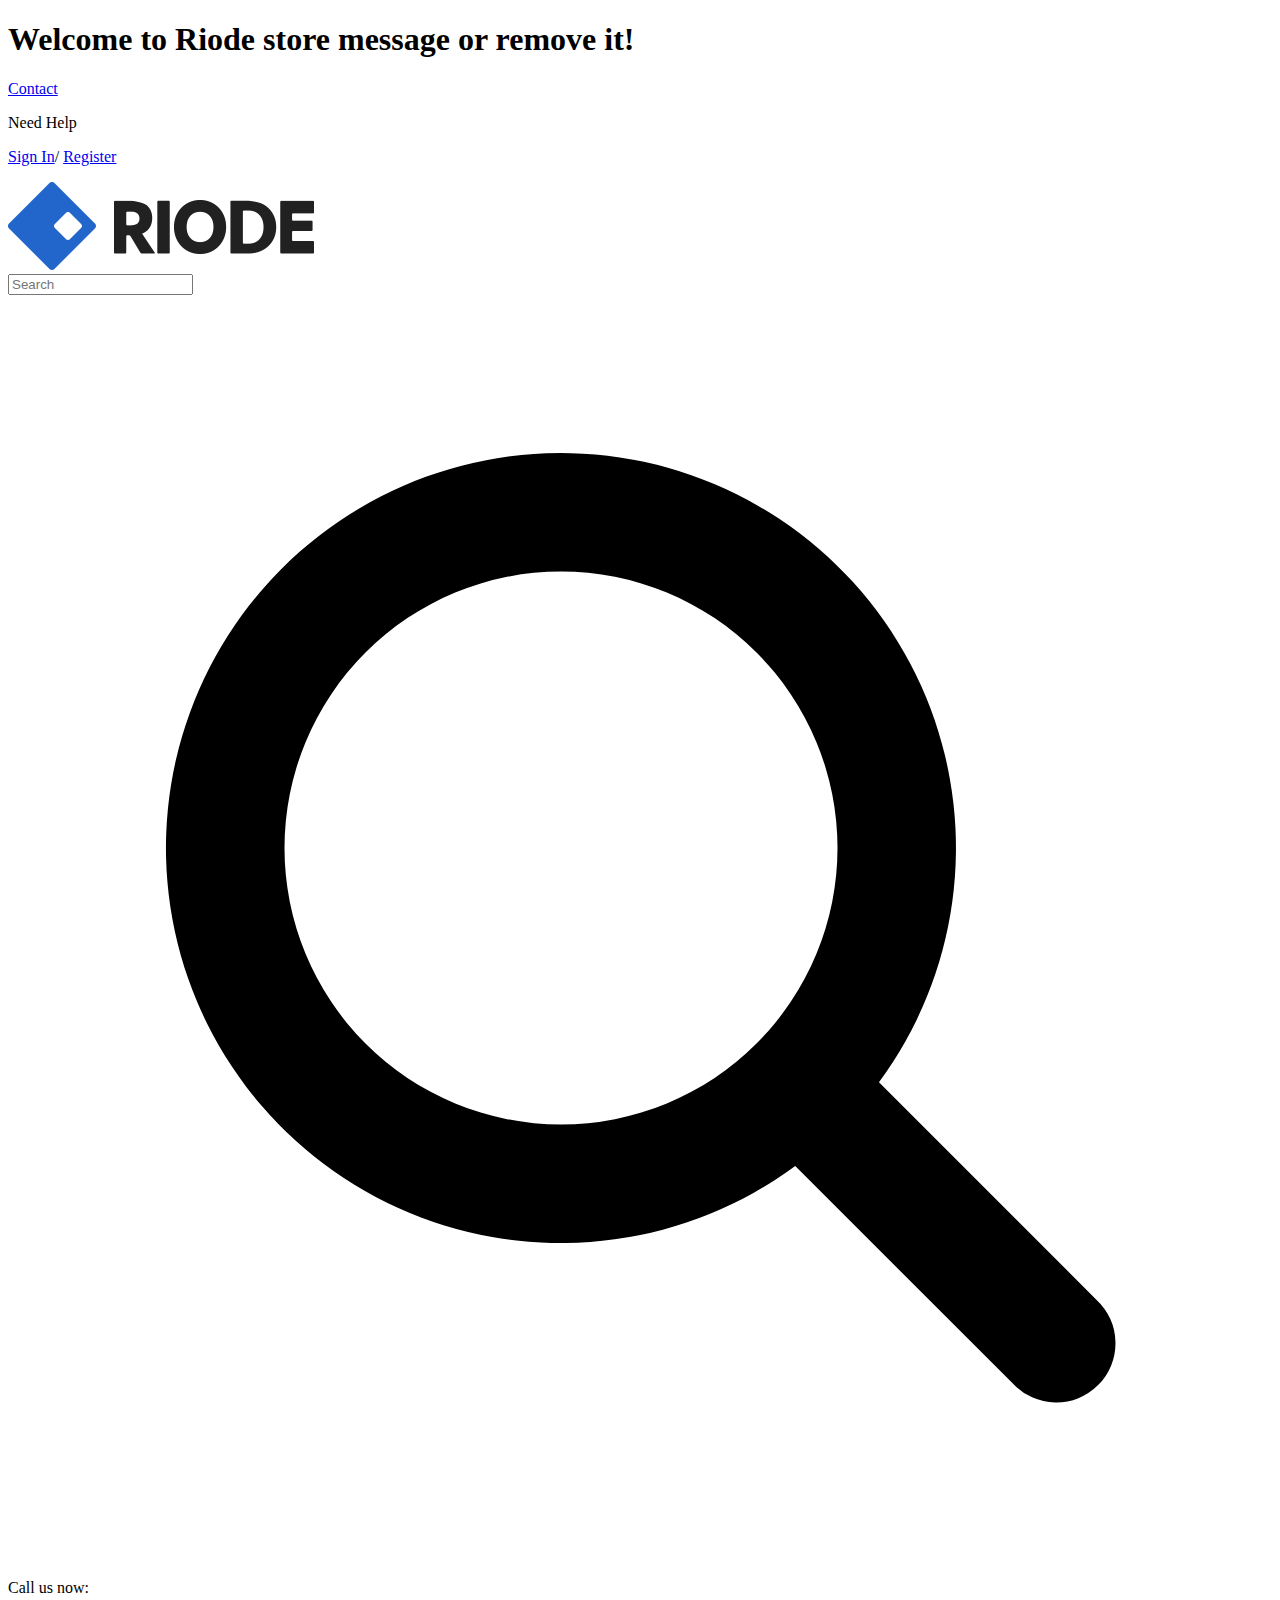
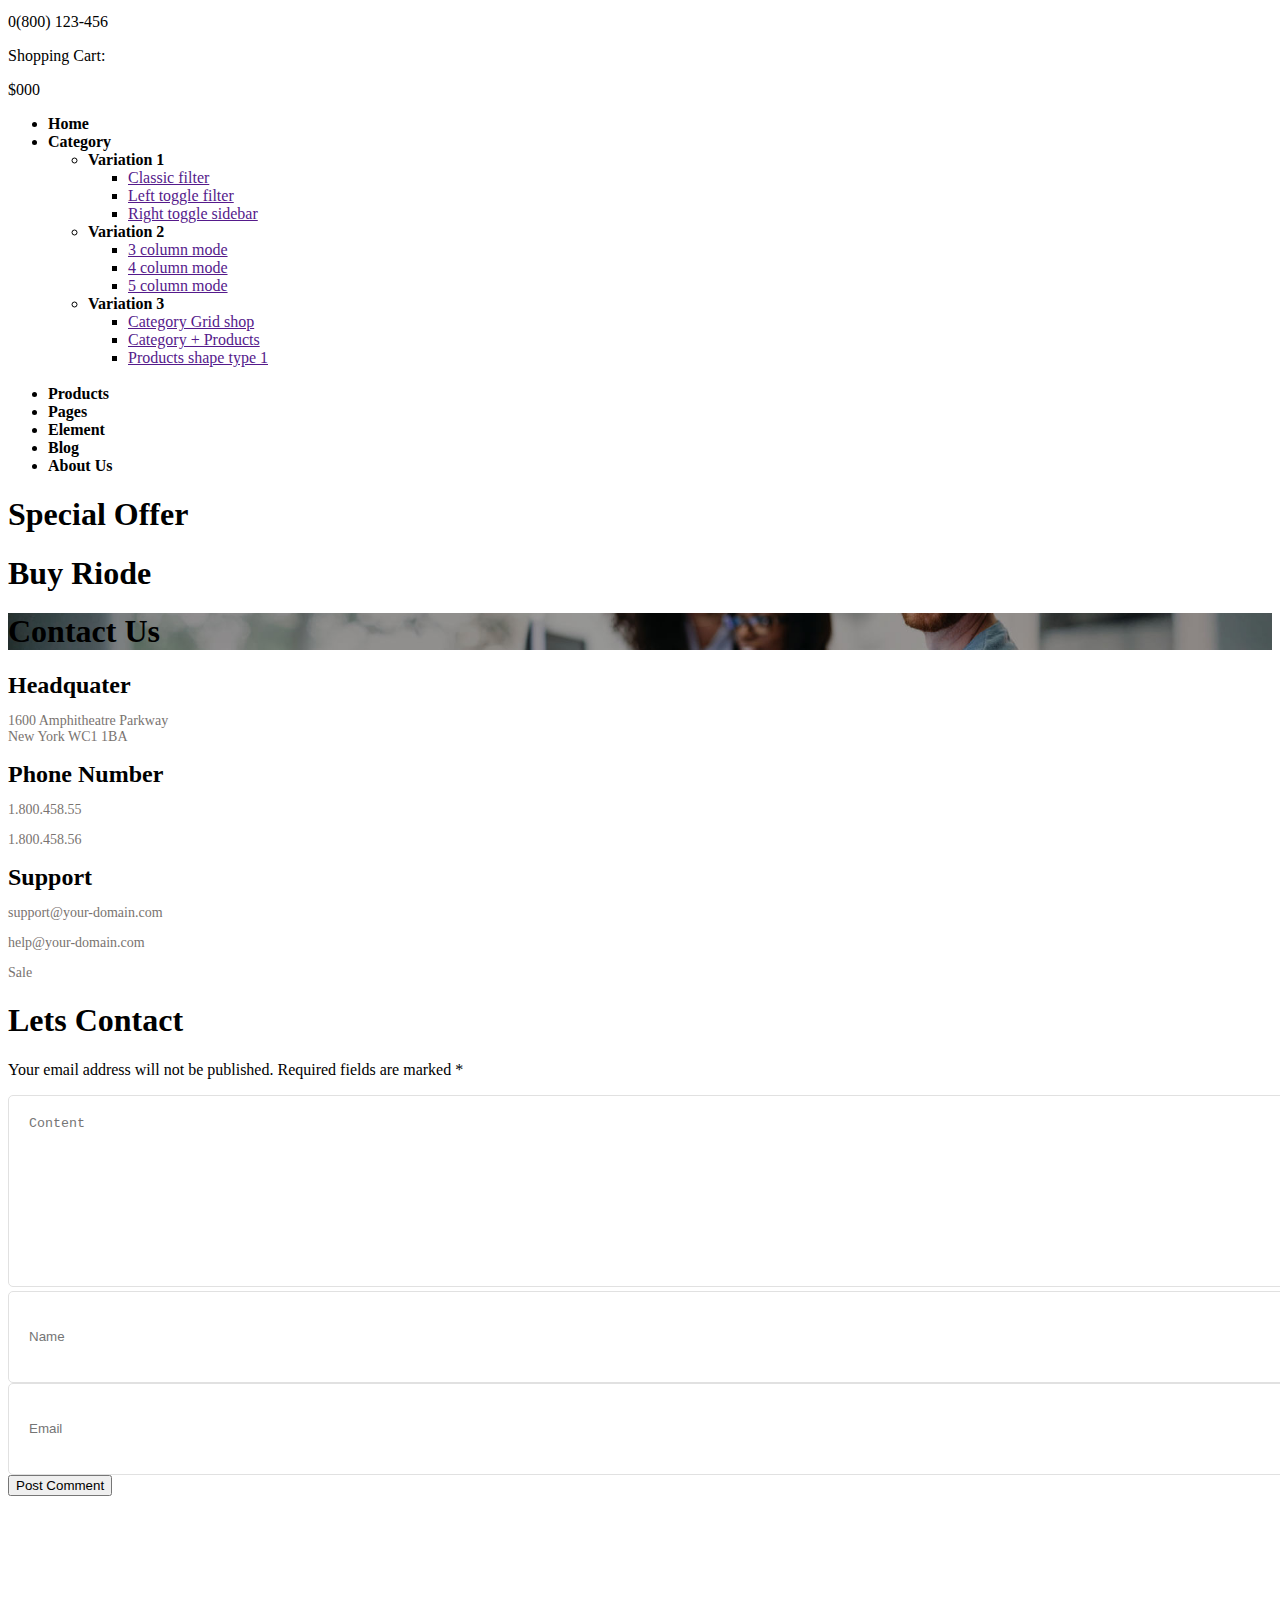
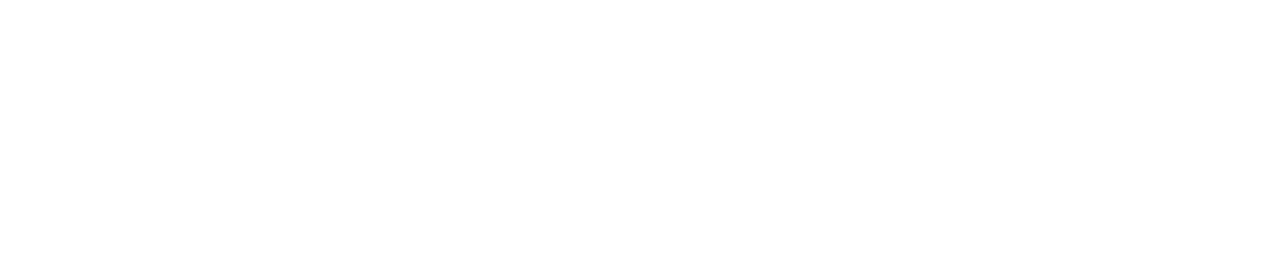
==== Pages/contact.html @ c4ed2781 "first commit" ====
<!DOCTYPE html>
<html lang="en" data-theme="light">
  <head>
    <meta charset="UTF-8" />
    <meta name="viewport" content="width=device-width, initial-scale=1.0" />
    <title>Contact</title>
    <link rel="stylesheet" href="/Styles/contact.css" />
    <link rel="stylesheet" href="/Styles/style.css" />
    <script src="https://cdn.tailwindcss.com"></script>

    <!-- fontAwesome -->
    <link
      href="https://cdn.jsdelivr.net/npm/daisyui@4.9.0/dist/full.min.css"
      rel="stylesheet"
      type="text/css"
    />
  </head>
  <body>
    <header>
      <!-- sub nav -->
      <section
        class="flex justify-between items-center px-5 py-2 border-b border-gray-300 shadow-lg"
      >
        <h1 class="text-sm">Welcome to Riode store message or remove it!</h1>
        <div class="w-1/2">
          <div></div>
          <div id="" class="flex justify-around items-center">
            <p id="contact">
              <i class="fa-solid fa-location-dot"></i> <a href="#">Contact</a>
            </p>
            <p><i class="fa-solid fa-circle-info"></i> Need Help</p>
            <p>
              <i class="fa-regular fa-user"></i> <a href="#s">Sign In</a>/
              <a href="#r">Register</a>
            </p>
          </div>
        </div>
      </section>

      <nav class="px-8 py-7 flex items-center w-full">
        <!-- logo -->
        <div class="w-[20%]">
          <img class="h-12" src="/image/logo.png" alt="" />
        </div>
        <div class="w-[40%]">
          <label class="input input-bordered w-full flex items-center gap-2">
            <input type="text" class="grow" placeholder="Search" />
            <svg
              xmlns="http://www.w3.org/2000/svg"
              viewBox="0 0 16 16"
              fill="currentColor"
              class="w-4 h-4 opacity-70"
            >
              <path
                fill-rule="evenodd"
                d="M9.965 11.026a5 5 0 1 1 1.06-1.06l2.755 2.754a.75.75 0 1 1-1.06 1.06l-2.755-2.754ZM10.5 7a3.5 3.5 0 1 1-7 0 3.5 3.5 0 0 1 7 0Z"
                clip-rule="evenodd"
              />
            </svg>
          </label>
        </div>
        <div class="w-[40%] flex justify-center items-center gap-2">
          <div class="flex justify-center items-center gap-2">
            <i class="fa-solid fa-phone text-3xl"></i>
            <div>
              <p>Call us now:</p>
              <p>0(800) 123-456</p>
            </div>
          </div>
          <div class="border-x border-black">
            <i class="fa-regular fa-heart text-3xl px-4"></i>
          </div>
          <div class="flex justify-center items-center gap-2">
            <div>
              <p>Shopping Cart:</p>
              <p>$000</p>
            </div>
            <i class="fa-solid fa-bag-shopping text-3xl"></i>
          </div>
        </div>
      </nav>

      <!-- menu section -->
      <section
        id="section"
        class="w-full px-8 py-3 flex justify-between items-center"
      >
        <ul class="flex justify-start items-center gap-10">
          <li id="home"><span>Home</span></li>
          <li id="menuItem" class="relative">
            <span>Category</span>
            <div class="menuDown absolute hidden p-5 bg-green-200 w-[800px]">
              <ul class="flex justify-between items-start gap-5">
                <li class="">
                  <span>Variation 1</span>
                  <ul>
                    <li><a href="">Classic filter</a></li>
                    <li><a href="">Left toggle filter</a></li>
                    <li><a href="">Right toggle sidebar</a></li>
                  </ul>
                </li>
                <li>
                  <span>Variation 2</span>
                  <ul>
                    <li><a href="">3 column mode</a></li>
                    <li><a href="">4 column mode</a></li>
                    <li><a href="">5 column mode</a></li>
                  </ul>
                </li>
                <li>
                  <span>Variation 3</span>
                  <ul>
                    <li><a href="">Category Grid shop</a></li>
                    <li><a href="">Category + Products</a></li>
                    <li><a href="">Products shape type 1</a></li>
                  </ul>
                </li>
                <div>
                  <img src="" alt="" />
                </div>
              </ul>
            </div>
          </li>
          <li><span>Products</span></li>
          <li><span>Pages</span></li>
          <li><span>Element</span></li>
          <li><span>Blog</span></li>
          <li><span>About Us</span></li>
        </ul>
        <div class="flex items-center gap-9">
          <h1 class="text-xl font-semibold">
            <i class="fa-solid fa-tag"></i> Special Offer
          </h1>
          <h1 class="text-xl font-semibold">Buy Riode</h1>
        </div>
      </section>
    </header>
    <section id="contactBanner" class="w-full">
      <h1
        class="text-5xl font-bold text-white py-28 flex justify-center h-full items-center"
      >
        Contact Us
      </h1>
    </section>
    <main class="px-10">
      <!-- lets connect section -->
      <section class="flex items-center my-12 gap-7">
        <aside
          id="aside"
          class="px-8 py-10 w-1/4 h-auto bg-[#F7F7F9] rounded-lg space-y-6"
        >
          <div>
            <h1>Headquater</h1>
            <p>
              1600 Amphitheatre Parkway <br />
              New York WC1 1BA
            </p>
          </div>
          <div>
            <h1>Phone Number</h1>
            <p>1.800.458.55</p>
            <p>1.800.458.56</p>
          </div>
          <div>
            <h1>Support</h1>
            <p>support@your-domain.com</p>
            <p>help@your-domain.com</p>
            <p>Sale</p>
          </div>
        </aside>
        <div class="w-3/4">
          <div class="mb-5 space-y-3">
            <h1 class="text-3xl font-bold">Lets Contact</h1>
            <p>
              Your email address will not be published. Required fields are
              marked *
            </p>
          </div>
          <form id="form" action="#" class="space-y-7">
            <textarea
              class=""
              name="content"
              id=""
              cols=""
              rows="6"
              placeholder="Content"
            ></textarea>
            <div class="flex justify-center items-center gap-5">
              <input
                class=""
                type="text"
                name="name"
                id=""
                placeholder="Name"
              />
              <input
                class=""
                type="text"
                name="email"
                id=""
                placeholder="Email"
              />
            </div>
            <button class="bg-black px-8 py-4 text-white font-black">
              Post Comment
            </button>
          </form>
        </div>
      </section>

      <!-- Our store section -->
      <section></section>
    </main>
    <!-- map section -->
    <section>
      <iframe
        width="100%"
        height="350"
        style="border: 0"
        loading="lazy"
        allowfullscreen
        src="https://maps.google.com/maps?q=London%20Eye%2C%20London%2C%20United%20Kingdom&t=m&z=10&output=embed&iwloc=near"
      >
      </iframe>
    </section>
  </body>
</html>
---- Styles/contact.css ----
#aside h1{
    font-size: 24px;
    font-weight: bolder;
    color: black;
    margin-bottom: 10px;
}

#contactBanner{
    background-image: url("../image/Contact-us.jpg");
    background-size: cover;
    background-repeat: no-repeat;
    background-position: center;
    
}

#aside p{
    font-size: 14px;
    font-weight: normal;
    color: #797370;
}
#form textarea{
    width: 100%;
    height: 150px;
    padding: 20px;
    border: 1px solid #e1e1e1;
    border-radius: 5px;
}
#form input{
    width: 100%;
    height: 50px;
    padding: 20px;
    border: 1px solid #e1e1e1;
    border-radius: 5px;
}
#form input:focus,
#form textarea:focus{
    outline: none;
}
---- Styles/style.css ----
ul>li>span{
    font-size: 16px;
    font-weight: 700;
    color: black;
}
ul>li>span:hover{
    color: #0846f0;
}

ul li a:hover{
    text-decoration: underline;
}

#menuItem:hover .menuDown{
    display: block;
}
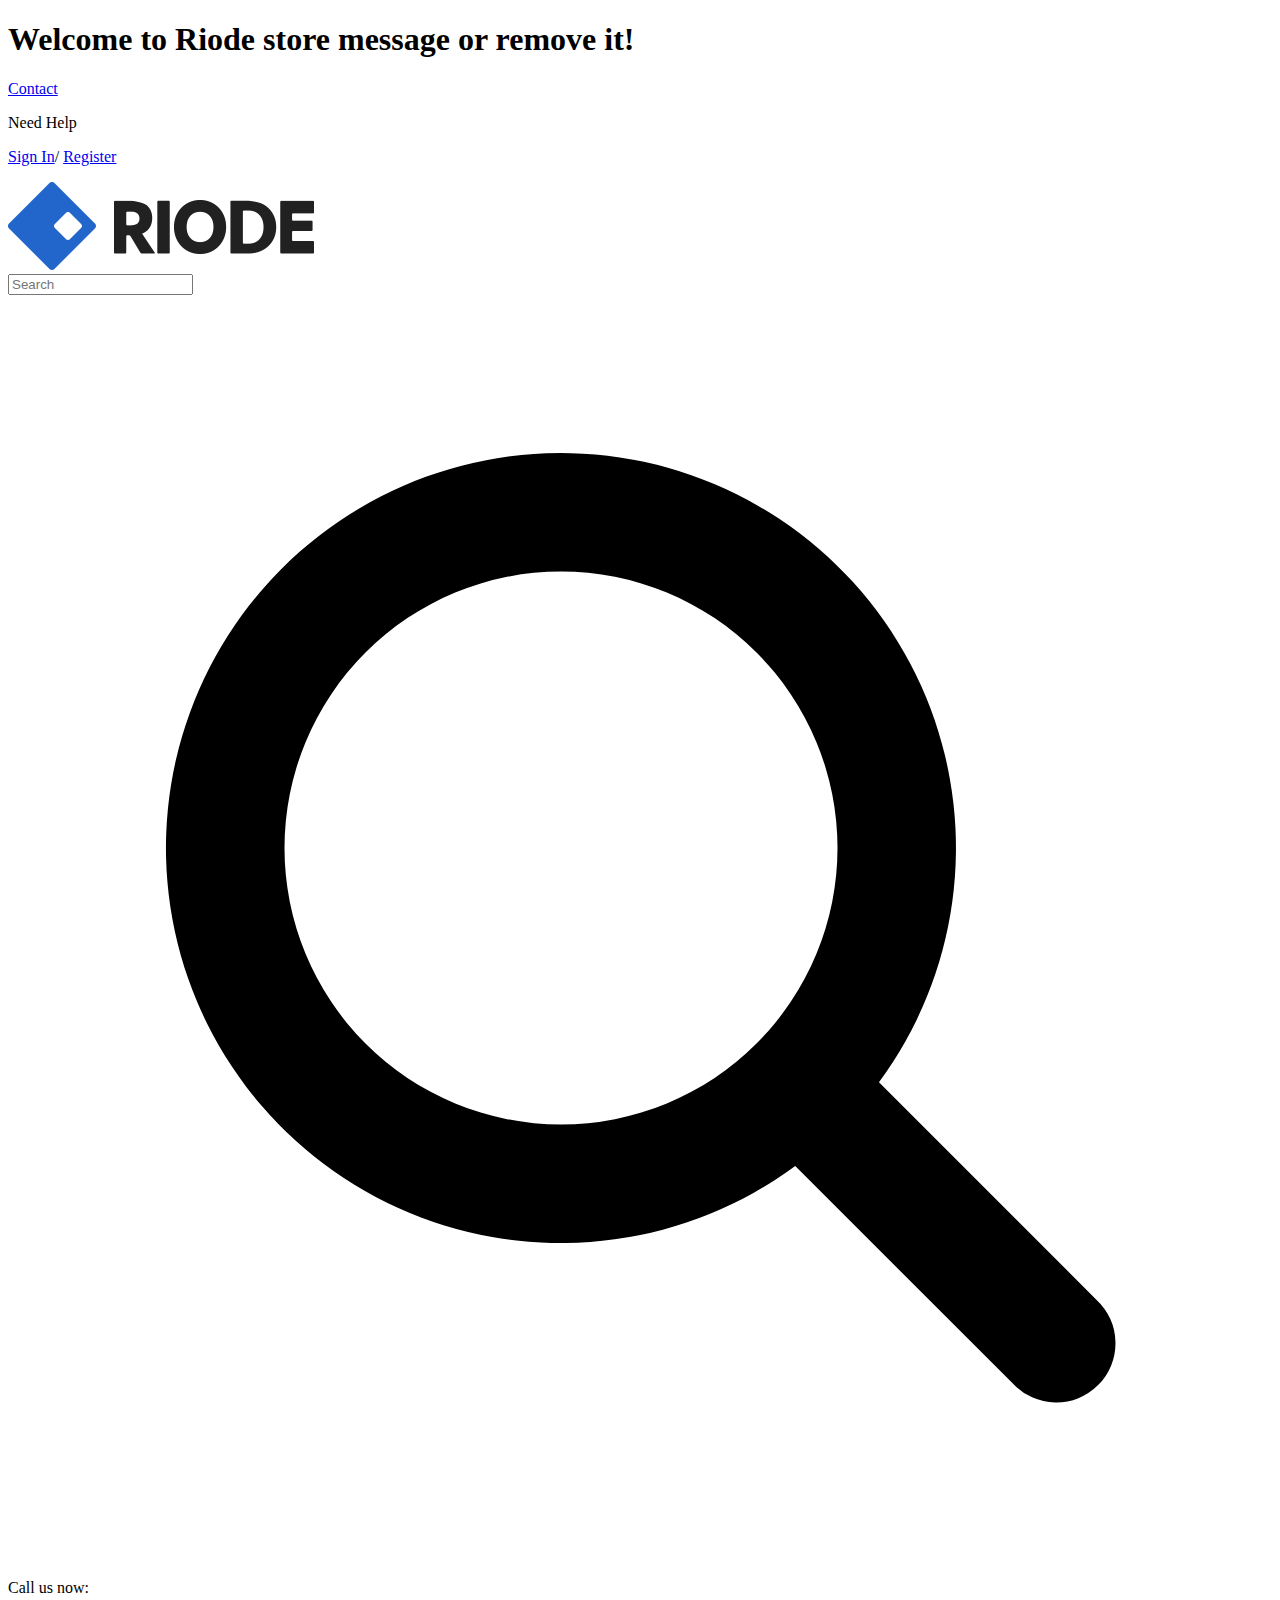
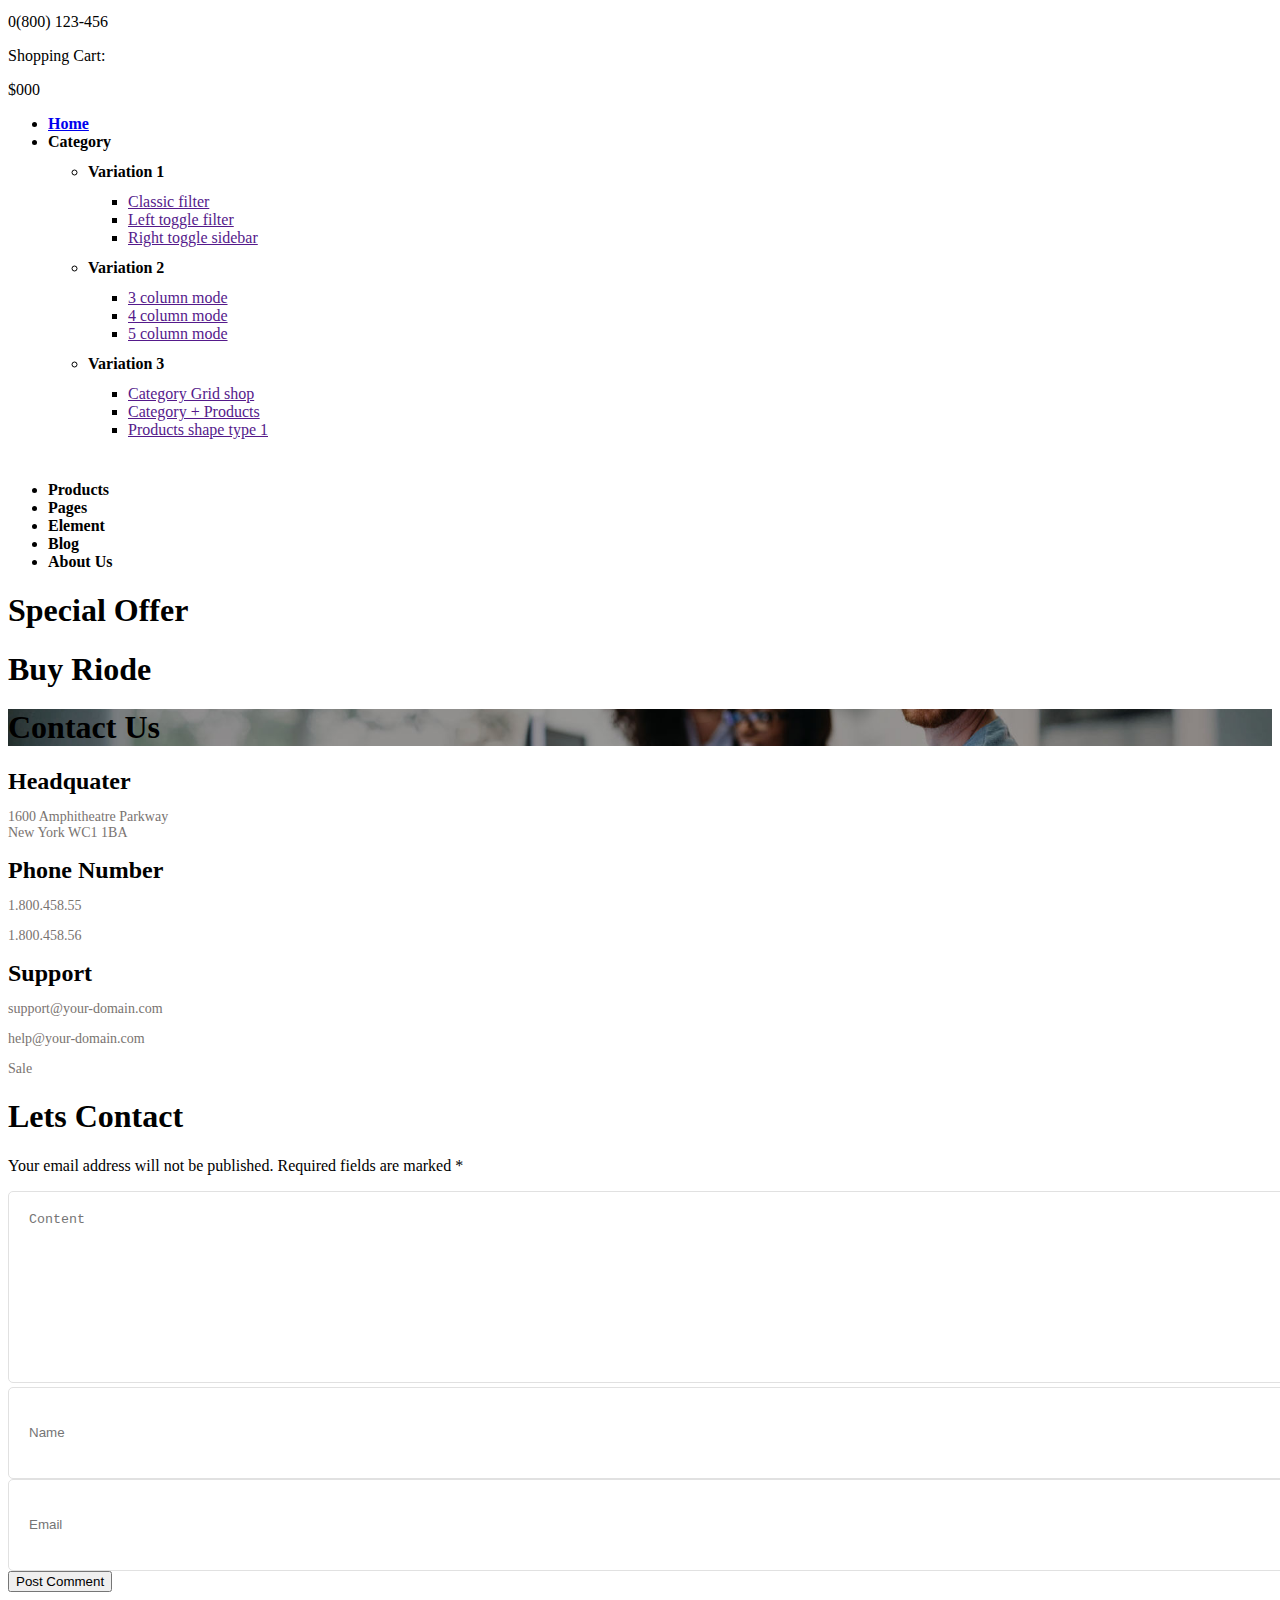
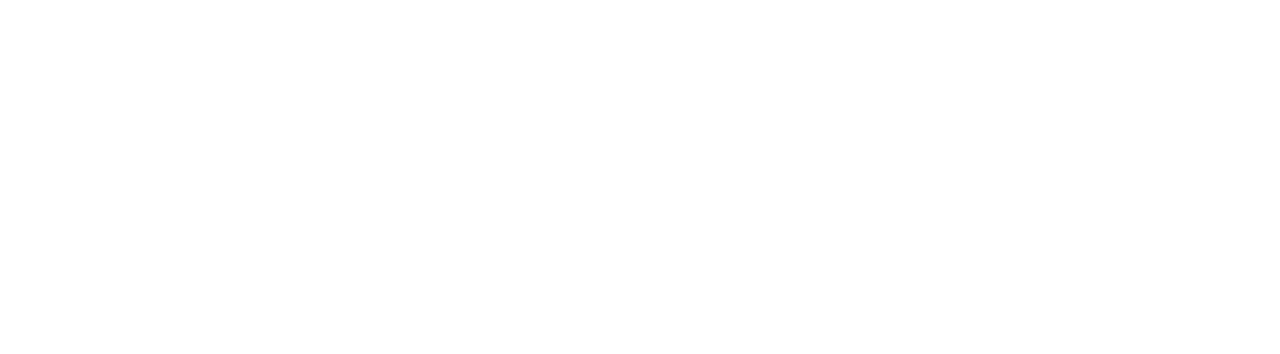
==== commit 708aa92e: "drop-down-menu For catagory, pages,product" ====
--- a/Pages/contact.html
+++ b/Pages/contact.html
@@ -6,13 +6,19 @@
     <title>Contact</title>
     <link rel="stylesheet" href="/Styles/contact.css" />
     <link rel="stylesheet" href="/Styles/style.css" />
+
+
+    <!-- tailwindcss & daisyui -->
+    <link href="https://cdn.jsdelivr.net/npm/daisyui@4.9.0/dist/full.min.css" rel="stylesheet" type="text/css" />
     <script src="https://cdn.tailwindcss.com"></script>
 
     <!-- fontAwesome -->
     <link
-      href="https://cdn.jsdelivr.net/npm/daisyui@4.9.0/dist/full.min.css"
       rel="stylesheet"
-      type="text/css"
+      href="https://cdnjs.cloudflare.com/ajax/libs/font-awesome/6.5.1/css/all.min.css"
+      integrity="sha512-DTOQO9RWCH3ppGqcWaEA1BIZOC6xxalwEsw9c2QQeAIftl+Vegovlnee1c9QX4TctnWMn13TZye+giMm8e2LwA=="
+      crossorigin="anonymous"
+      referrerpolicy="no-referrer"
     />
   </head>
   <body>
@@ -86,7 +92,7 @@
         class="w-full px-8 py-3 flex justify-between items-center"
       >
         <ul class="flex justify-start items-center gap-10">
-          <li id="home"><span>Home</span></li>
+          <li id="home"><span><a href="/index.html">Home</a></span></li>
           <li id="menuItem" class="relative">
             <span>Category</span>
             <div class="menuDown absolute hidden p-5 bg-green-200 w-[800px]">
--- a/Styles/style.css
+++ b/Styles/style.css
@@ -10,6 +10,10 @@
 ul li a:hover{
     text-decoration: underline;
 }
+#section ul{
+        margin-top: 12px;
+        margin-bottom: 12px;
+}
 
 #menuItem:hover .menuDown{
     display: block;
